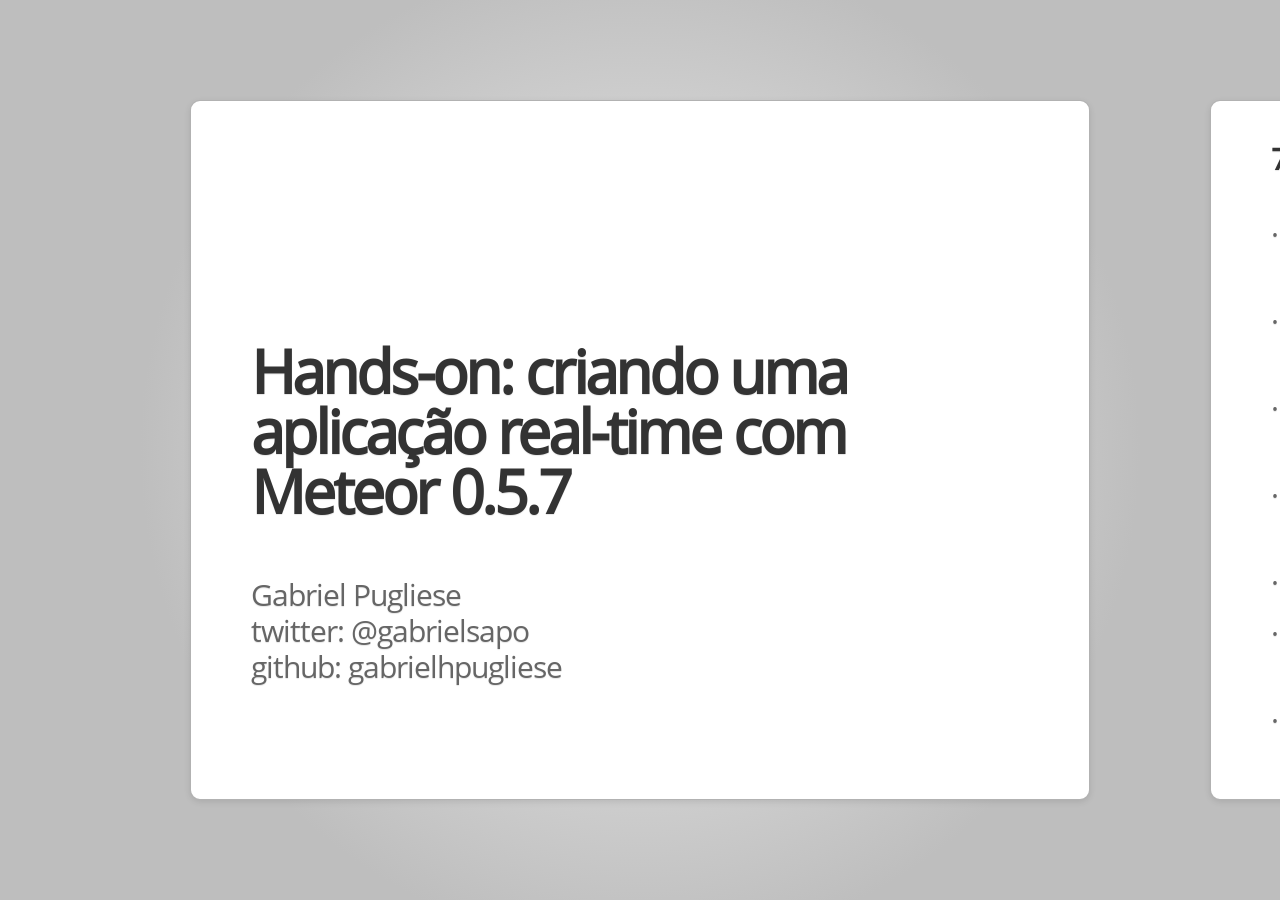
==== index.html @ dc438fdc "More on last slide" ====
<!DOCTYPE html>

<!--
Google HTML5 slide template

Authors: Luke Mahé (code)
Marcin Wichary (code and design)

Dominic Mazzoni (browser compatibility)
Charles Chen (ChromeVox support)

URL: http://code.google.com/p/html5slides/
-->

<html>
    <head>
        <title>Obtenção de dados do Facebook</title>

        <meta charset='utf-8'>
        <script src='slides.js'></script>
        <script src="jquery-1.8.0.min.js"></script>
        <style>
            @font-face {
                font-family: 'Open Sans';
                font-style: normal;
                font-weight: 400;
                src: local('Open Sans'), local('OpenSans'), url('1.woff') format('woff');
            }
            button {
                background: #1e5799;
                background: -moz-linear-gradient(top,  #1e5799 0%, #2989d8 50%, #207cca 51%, #7db9e8 100%);
                background: -webkit-gradient(linear, left top, left bottom, color-stop(0%,#1e5799), color-stop(50%,#2989d8), color-stop(51%,#207cca), color-stop(100%,#7db9e8));
                background: -webkit-linear-gradient(top,  #1e5799 0%,#2989d8 50%,#207cca 51%,#7db9e8 100%);
                background: -o-linear-gradient(top,  #1e5799 0%,#2989d8 50%,#207cca 51%,#7db9e8 100%);
                background: -ms-linear-gradient(top,  #1e5799 0%,#2989d8 50%,#207cca 51%,#7db9e8 100%);
                background: linear-gradient(to bottom,  #1e5799 0%,#2989d8 50%,#207cca 51%,#7db9e8 100%);
                filter: progid:DXImageTransform.Microsoft.gradient( startColorstr='#1e5799', endColorstr='#7db9e8',GradientType=0 );
                -webkit-border-radius: 5px;
                -moz-border-radius: 5px;
                border-radius: 5px;
                color: white;
                height: 50px;
                width: 100px;
                font-family: 'Open Sans', Arial, sans-serif;
                font-weight: 600;
                font-size: 15px;
                float: right;
            }

        </style>
        <script type="text/javascript">
            function print() {
                jQuery("body").css("background", "none");
                jQuery("article").removeClass("far-past");
                jQuery("article").removeClass("past");
                jQuery("article").removeClass("current");
                jQuery("article").removeClass("next");
                jQuery("article").removeClass("far-next");
                jQuery("*.to-build").removeClass("to-build");
                jQuery("article").css("display", "block");
                jQuery("article").css("top", "0");
                jQuery("article").css("left", "0");
                jQuery("article").css("margin", "0 0 9em 0");
                jQuery("article").css("position", "relative");
            }

            function get_info(div, obj) {
                var url = "https://graph.facebook.com/" + obj;
                jQuery.getJSON(url, function(data) {
                    for (var i in data)
                    jQuery(div).append('<li>' + i + ': ' + data[i] + '</li>');
                });
            }
        </script>
    </head>

    <body style='display: none'>

        <section class='slides layout-regular template-default'>
            <article>
                <h1> Hands-on: criando uma aplicação real-time com Meteor 0.5.7 </h1>
                <br>
                <p>
                    Gabriel Pugliese
                    <br/>
                    twitter: @gabrielsapo
                    <br/>
                    github: gabrielhpugliese
                    <br/>
                </p>
            </article>

            <article>
                <h3> 7 princípios do Meteor </h3>
                <img style="float: right; height: 35%; "  src="images/meteor.png" />
                <ul>
                    <li>
                    	<i>Data on the Wire:</i> Não enviar HTML pela rede. Enviar dados.
                    </li>
                    <li>
                    	<i>One Language:</i> Escrever Javascript no cliente e no servidor. 
                    </li>
                    <li>
                    	<i>Database Everywhere:</i> Usar a mesma API para acessar o banco de dados no cliente e no servidor.
                    </li>
                    <li>
                    	<i>Latency Compensation:</i> Usar <i>prefetching</i> e simulação de modelo para emular latência zero
                    </li>
                    <li>
                    	<i>Full Stack Reactivity:</i> Fazer o tempo-real ser padrão.
                    </li>
                    <li>
                    	<i>Embrace the Ecosystem:</i> Ser <i>open source</i> e integrar com outras ferramentas open source.
                    </li>
                    <li>
                    	<i>Simplicity Equals Productivity:</i> A melhor maneira de parecer simples é ser simples.
                    </li>
                </ul>
            </article>
            
            <article>
                <h3>Exemplos</h3>
                <ul>
                	<li><b>Telescope:</b> An open-source social news app built with Meteor</li>
                	<img style="border: 1px solid; width: 100%;" class="centered" src="images/telescope_demo.png" />
                </ul>
            </article>
            
            <article>
                <h3>Exemplos</h3>
                <ul>
                    <li><b>Friend Trumps:</b> Card game based on Top Trumps.</li>
                    <img style="border: 1px solid; width: 100%;" class="centered" src="images/friendtrumps.png" />
                </ul>
            </article>
            

            <article>
                <h1>Objetivo</h1>
                <p>
                    Aprender Meteor copiando a tela de propostas do bonoevento
                </p>
            </article>
            
            <article>
                <h1>Cold Start</h1>
                <p>
                    Criando e rodando um projeto na linha de comando (Linux)
                </p>
            </article>

            <article>
                <h3>Conceitos básicos</h3>
                <ul>
                	<li>Meteor: funções e atributos</li>
                	<li>Template Helpers</li>
                	<li>Template Events</li>
                	<li>Handlebars</li>
                	<li>Código do servidor (Node.js + Fibers): não é como <i>async callbacks</i> mas thread única por request</li>
                	<li>Código do cliente: empacotado e minificado (em produção)</li>
                </ul>
            </article>

            <article>
                <h3>Linha de comando</h3>
                <ul>
                	<li>meteor create</li>
                	<li>meteor run</li>
                	<li>
                	   meteor add <i>package</i>
                		<ul>
                			<li>jquery</li>
                			<li>bootstrap</li>
                			<li>underscore</li>
                			<li>coffeescript</li>
                			<li><b>accounts-ui</b></li>
                		</ul>
                	</li>
                	
                </ul>
            </article>
            
            <article>
            	<h3>Coleções</h3>
            	<p>Do lado do servidor temos o famoso e desenvolvido MongoDB.</p>
            	<p>Do lado do cliente, seu filho, Minimongo, que ainda não cresceu tanto.</p>                <p>Em cima disso, criou-se variáveis <i>Session</i>, com persistência fraca utilizando o minimongo.</p>
            </article>
            
            <article>
            	<h3>Reatividade</h3>
            	<p>Na programação imperativa, fazemos <u>a = b + c</u>, onde <u>a</u> terá o valor imediato que <u>b</u> e <u>c</u> vale naquele momento. 
            		Se mudarmos <u>b</u> ou <u>c</u>, 
            		precisamos escrever
            		novamente esta expressão para que <u>a</u> valha o valor da nova soma.</p>
            	<p>Na programação reativa, <u>a</u> vale a soma entre <u>b</u> e <u>c</u> logo que <u>b</u> ou <u>c</u> são alterados, sem precisamos reavaliar a expressão.</p>
            </article>

            <article>
                <h2>Obrigado</h2>
                <ul>
                    <li>
                        <a target="_blank" href="http://docs.meteor.com">meteor.com</a>
                    </li>
                    <li>
                        <a target="_blank" href="https://www.friendtrumps.com">friendtrumps.com</a>
                    </li>
                    <li>
                        <a target="_blank" href="http://telesc.pe/">telesc.pe</a>
                    </li>
                    <li>
                        <a target="_blank" href="http://www.eventedmind.com/">eventedmind.com</a> - Vídeos avançados
                    </li>
                    <li>
                    	meteor-talk@googlegroups.com
                    </li>
                    <li>#meteor @ freenode</li>
                </ul>
            </article>
        </section>
    </body>
</html>
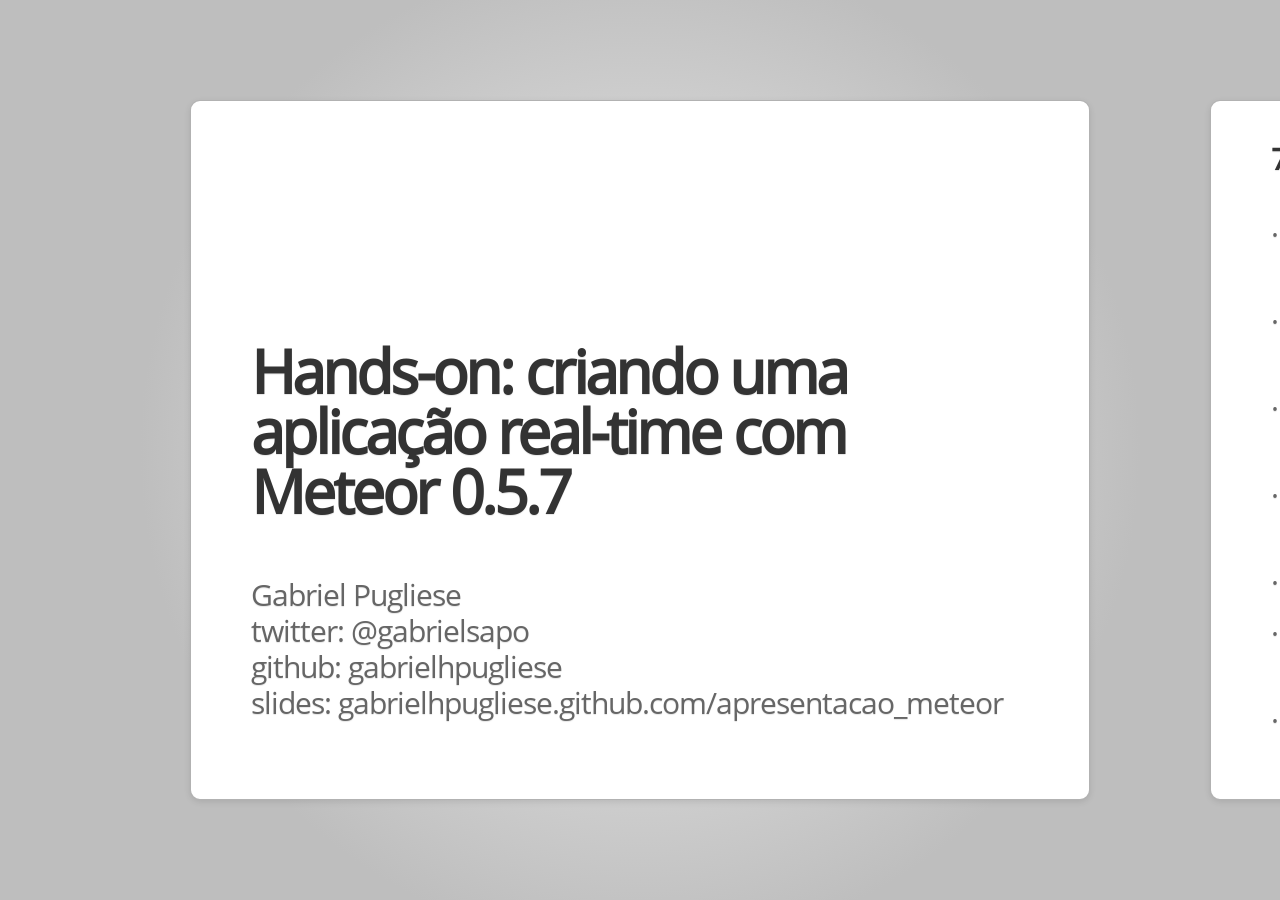
==== commit a492d22f: "presentation URL on first slide" ====
--- a/index.html
+++ b/index.html
@@ -14,7 +14,7 @@
 
 <html>
     <head>
-        <title>Obtenção de dados do Facebook</title>
+        <title>Hands-on: criando uma aplicação real-time com Meteor 0.5.7</title>
 
         <meta charset='utf-8'>
         <script src='slides.js'></script>
@@ -87,6 +87,7 @@
                     <br/>
                     github: gabrielhpugliese
                     <br/>
+                    slides: gabrielhpugliese.github.com/apresentacao_meteor
                 </p>
             </article>
 
@@ -183,8 +184,9 @@
             <article>
             	<h3>Coleções</h3>
             	<p>Do lado do servidor temos o famoso e desenvolvido MongoDB.</p>
-            	<p>Do lado do cliente, seu filho, Minimongo, que ainda não cresceu tanto.</p>-                <p>Em cima disso, criou-se variáveis <i>Session</i>, com persistência fraca utilizando o minimongo.</p>
+            	<p>Do lado do cliente, seu filho, Minimongo, que ainda não cresceu tanto.</p>
+            	<p>As coleções declaradas são criadas em ambos os lados. Mas não é obrigatório.</p>
+                <p>Existem váriaveis chamadas <i>Session</i>, com persistência fraca utilizando o minimongo.</p>
             </article>
             
             <article>
@@ -195,6 +197,28 @@
             		novamente esta expressão para que <u>a</u> valha o valor da nova soma.</p>
             	<p>Na programação reativa, <u>a</u> vale a soma entre <u>b</u> e <u>c</u> logo que <u>b</u> ou <u>c</u> são alterados, sem precisamos reavaliar a expressão.</p>
             </article>
+            <article>
+            	<h3>Reatividade</h3>
+            	<p>Contextos reativos:</p>
+            	<ul>
+            		<li>Templates</li>
+            		<li>Meteor.render/.renderList</li>
+            		<li>Meteor.autorun</li>
+            	</ul>
+            	<p>Fontes de dados reativas:</p>
+            	<ul>
+            		<li>Variáveis de sessão</li>
+            		<li>Consultas nas coleções</li>
+            		<li>Meteor.status/.user/.userId/.loggingIn</li>
+            		<li>etc</li>
+            	</ul>
+            </article>
+            
+            <article>
+            	<h3>Deploy grátis com SSL!</h3>
+            	<p>meteor deploy meusuperapp.meteor.com</p>
+            	<img style="border: 1px solid; height: 84%;" class="centered" src="images/ohlawd.jpg" />
+            </article>
 
             <article>
                 <h2>Obrigado</h2>
@@ -207,6 +231,9 @@
                     </li>
                     <li>
                         <a target="_blank" href="http://telesc.pe/">telesc.pe</a>
+                    </li>
+                    <li>
+                    	<a target="_blank" href="http://madewith.meteor.com">madewith.meteor.com</a> - Projetos legais
                     </li>
                     <li>
                         <a target="_blank" href="http://www.eventedmind.com/">eventedmind.com</a> - Vídeos avançados
